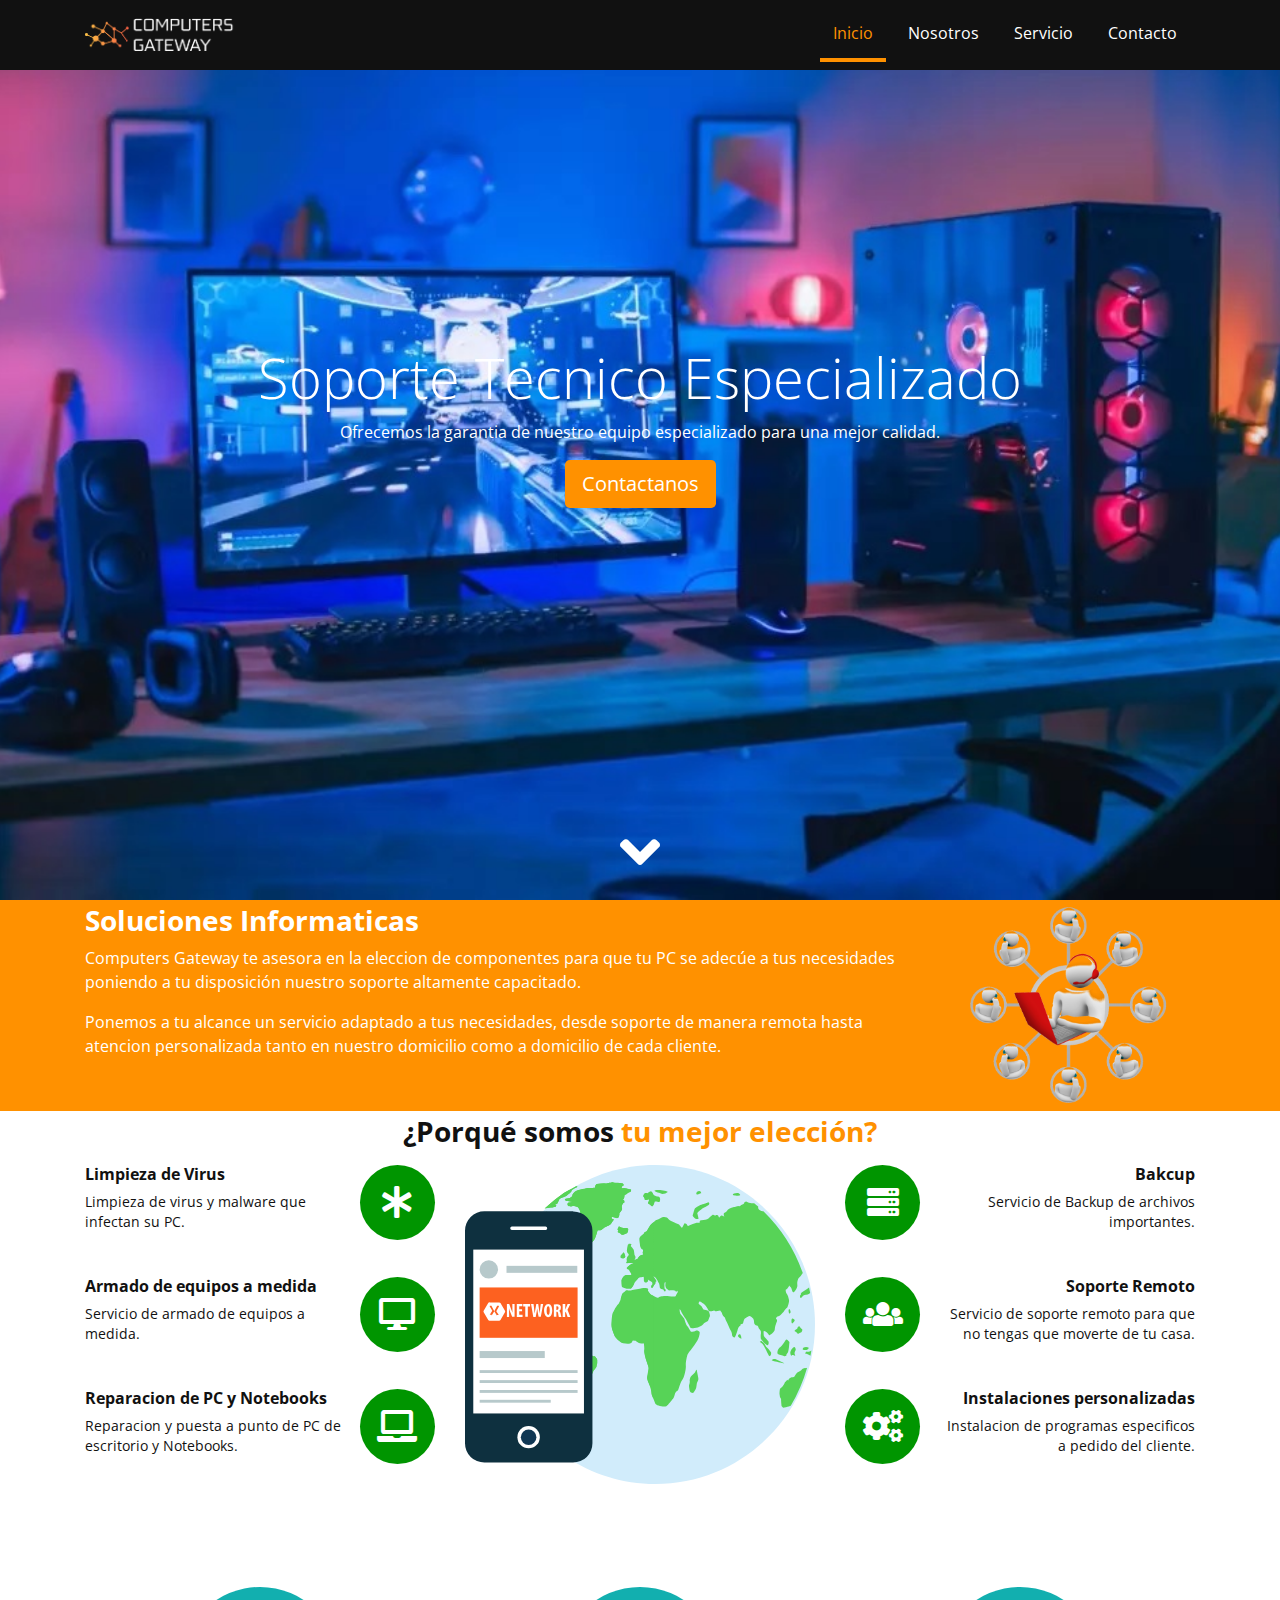
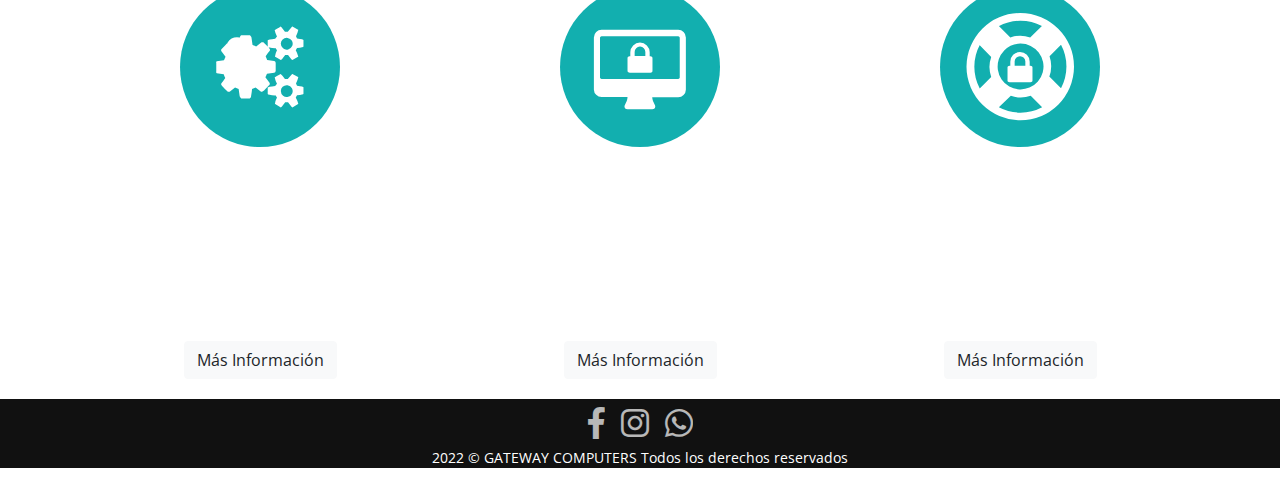
==== index.html @ 4ec20ef6 "Primer commit" ====
<!doctype html>
<html lang="en">

<head>
    <title>COMPUTERS GATEWAY</title>
    <!-- Required meta tags -->
    <meta charset="utf-8">
    <meta name="viewport" content="width=device-width, initial-scale=1, shrink-to-fit=no">
    <link rel="shortcut icon" type="image/x-icon" href="LOGOS/Logo.png">

    <!--Cargando fuentes-->
    <link href="https://fonts.googleapis.com/css?family=Open+Sans" rel="stylesheet">

    <!--Cargando Iconos-->
    <link rel="stylesheet" href="css/fontawesome-all.css" type="text/css">

    <!--Cargar galeria de imagenes-->
    <link rel="stylesheet" href="css/owl.carousel.min.css" type="text/css">

    <!--carga de archivos css-->
    <link rel="stylesheet" href="css/bootstrap.css">
    <link rel="stylesheet" href="css/animate.min.css">
    <link rel="stylesheet" href="css/estilos.css">

</head>

<body>
    <!--Menu superior-->
    <section class="bienvenidos">
        <header class="encabezado fixed-top" role="banner" id="encabezado">
            <div class="container">
                <a href="index.html" class="logo">
                    <img src="images/logop.png" alt="Logo del titulo">
                </a>
                
                </button>
                <button type="button" class="boton-menu d-md-none" data-toggle="collapse" data-target="#menu-principal" aria-expanded="false">
                   <i class="fas fa-bars" aria-hidden="true"></i>
               </button>
                <form action="#" id="bloque-buscar" class="collapse">
                    <div class="contenedor-bloque-buscar">
                        <input type="text" placeholder="Buscar...">
                        <input type="submit" value="Buscar">
                    </div>
                </form>
                <nav id="menu-principal" class="collapse">
                    <ul>
                        <li class="active"><a href="index.html">Inicio</a></li>
                        <li><a href="nosotros.html">Nosotros</a></li>
                        <li><a href="servicios.html">Servicio</a></li>
                        <li><a href="contacto.html">Contacto</a></li>
                    </ul>
                </nav>

            </div>

        </header>
        <!--Encabezado de pagina y titulo de ndex-->
        <div class="texto-encabezado text-center">
            <div class="container">
                <!--Efectos wow para el diseño estetico-->
                <h1 class="display-4 wow bounceIn">Soporte Tecnico Especializado</h1>
                <p class="wow bounceIn" data-wow-delay=".3s">Ofrecemos la garantia de nuestro equipo especializado para una mejor calidad.</p>
                <a href="contacto.html" class="btn btn-primary btn-lg">Contactanos</a>
            </div>
        </div>
        <!--Flecha bajar a la sección de agencia-->
        <div class="flecha-bajar text-center">
            <a data-scroll href="#agencia"><i class="fa fa-angle-down" aria-hidden="true"></i></a>
        </div>
    </section>
    <!--Sección de agencia-->
    <section class="agencia py-1" id="agencia">
        <div class="container">
            <div class="row">
                <div class="col-12 col-md-8 col-xl-9 wow bounceIn" data-wow-delay=".3s">
                    <h2 class="h3 text-center text-md-left font-weight-bold">Soluciones Informaticas</h2>
                    <p>Computers Gateway te asesora en la eleccion de componentes para que tu PC se adecúe a tus necesidades poniendo a tu disposición nuestro soporte altamente capacitado.</p>
                    <p>Ponemos a tu alcance un servicio adaptado a tus necesidades, desde soporte de manera remota hasta atencion personalizada tanto en nuestro domicilio como a domicilio de cada cliente.</p>
                </div>
                <div class="col-12 col-md-4 col-xl-3 wow bounceIn" data-wow-delay=".6s">
                    <img src="images/remotoo.png" alt="La agencia">
                </div>
            </div>
        </div>
    </section>
    <!--Sección de porque somos tu mejor elección-->
    <section class="tu-mejor-eleccion py-1">
        <div class="container">
            <!--titulo de sección-->
            <h2 class="h3 text-center font-weight-bold">¿Porqué somos <span>tu mejor elección?</span></h2>
            <p class="text-center"></p>
            <div class="row">
                <!--Primera parte lateral Izquierda-->
                <ul class="col-6 col-lg-4 text-center text-lg-left">
                    <!--Efectos wow de acercamiento-->
                    <li class="wow zoomIn" data-wow-duration=".3s" data-wow-delay=".3s">
                        <i class="fa fa-asterisk" aria-hidden="true"></i>
                        <div class="contenedor-eleccion">
                            <h4>Limpieza de Virus</h4>
                            <p class="d-none d-lg-flex">Limpieza de virus y malware que infectan su PC.</p>
                        </div>
                    </li>
                    <li class="wow zoomIn" data-wow-duration=".3s" data-wow-delay=".5">
                        <i class="fa fa-desktop" aria-hidden="true"></i>
                        <div class="contenedor-eleccion">
                            <h4>Armado de equipos a medida</h4>
                            <p class="d-none d-lg-flex">Servicio de armado de equipos a medida.</p>
                        </div>
                    </li>
                    <li class="wow zoomIn" data-wow-duration=".3s" data-wow-delay=".7s">
                        <i class="fa fa-laptop" aria-hidden="true"></i>
                        <div class="contenedor-eleccion">
                            <h4>Reparacion de PC y Notebooks</h4>
                            <p class="d-none d-lg-flex">Reparacion y puesta a punto de PC de escritorio y Notebooks.</p>
                        </div>
                    </li>
                </ul>
                <!--Imagen central-->
                <div class="d-none d-lg-block col-lg-4">
                    <img src="images/mundo.svg" alt="Mundo-movil">
                </div>
                <!--Parte lateral derecha-->
                <ul class="col-6 col-lg-4 text-center text-lg-right">
                    <li class="wow zoomIn" data-wow-duration=".3s" data-wow-delay=".9s">
                        <i class="fa fa-server" aria-hidden="true"></i>
                        <div class="contenedor-eleccion">
                            <h4>Bakcup</h4>
                            <p class="d-none d-lg-flex">Servicio de Backup de archivos importantes.</p>
                        </div>
                    </li>
                    <li class="wow zoomIn" data-wow-duration=".3s" data-wow-delay="1.1s">
                        <i class="fa fa-users" aria-hidden="true"></i>
                        <div class="contenedor-eleccion">
                            <h4>Soporte Remoto</h4>
                            <p class="d-none d-lg-flex">Servicio de soporte remoto para que no tengas que moverte de tu casa.</p>
                        </div>
                    </li>
                    <li class="wow zoomIn" data-wow-duration=".3s" data-wow-delay="1.3s">
                        <i class="fa fa-cogs" aria-hidden="true"></i>
                        <div class="contenedor-eleccion">
                            <h4>Instalaciones personalizadas</h4>
                            <p class="d-none d-lg-flex">Instalacion de programas especificos a pedido del cliente.</p>
                        </div>
                    </li>
                </ul>
            </div>
        </div>
    </section>
    <!--Sección de servicios-->
    <main class="servicios py-1">
        <div class="container">
            <!--Tirulo de sección-->
            <h2 class="h2 text-center font-weight-bold">Nuestros Servicios</h2>
            <div class="row">
                <!--Sección lateral izquierda-->
                <article class="col-md-4 wow bounceInLeft" data-wow-delay=".3s">
                    <img src="images/servicio-1.svg" alt="Servicio Desarrollo de Aplicaciones Mobiles">
                    <h3><a href="#">Desarrollo de Aplicaciones Mobiles</a></h3>
                    <p class="d-none d-md-flex">Desarrollamos aplicaciones móviles y plataformas web. Nuestra principal cualidad está en el desarrollo de software a medida de tus necesidades.</p>
                    <a href="#" class="btn btn-light d-none d-md-flex">Más Información</a>
                </article>
                <!--Sección central-->
                <article class="col-md-4 wow bounceInUp" data-wow-delay=".5s">
                    <img src="images/servicio-2.svg" alt="Servicio Consultoría Tecnológica">
                    <h3><a href="#">Consultoría Tecnológica</a></h3>
                    <p class="d-none d-md-flex">Ofrecemos consultoría tecnológica especializada en movilidad, necesaria previo al desarrollo de cualquier proyecto.</p>
                    <a href="#" class="btn btn-light d-none d-md-flex">Más Información</a>
                </article>
                <!--Sección lateral derecha-->
                <article class="col-md-4 wow bounceInRight">
                    <img src="images/servicio-3.svg" alt="Servicio Marketing y publicidad Movil">
                    <h3><a href="#">Marketing y publicidad Movil</a></h3>
                    <p class="d-none d-md-flex">Desarrollamos campañas publicitarias para tus APP. Hacemos conocer tu marca en el momento exacto para conseguir un mayor inpacto.</p>
                    <a href="#" class="btn btn-light d-none d-md-flex">Más Información</a>
                </article>
            </div>
        </div>
    </main>
    <!--Seccióon últimos proyectos-->
    <!--<section class="ultimos-proyectos py-1">
        <!--Carrolusel de imágenes-->
    <!--    <div class="container">
            <h2 class="text-center font-weight-bold">Últimos Proyectos</h2>
            <div class="owl-carousel">
                <a href="#">
                    <h4>App Lima Travels</h4>
                    <img src="images/proyecto1.jpg" alt="Proyecto App Lima Travels">
                </a>
                <a href="#">
                    <h4>Apps Uber</h4>
                    <img src="images/proyecto2.jpg" alt="Proyecto Apps Uber">
                </a>
                <a href="#">
                    <h4>App Pizza Perú</h4>
                    <img src="images/proyecto3.jpg" alt="Proyecto App Pizza Perú">
                </a>
                <a href="#">
                    <h4>App Muebles Hoy</h4>
                    <img src="images/proyecto4.jpg" alt="Proyecto App Muebles Hoy">
                </a>
                <a href="#">
                    <h4>App Clima Perú</h4>
                    <img src="images/proyecto5.jpg" alt="Proyecto App Clima Perú">
                </a>
                <a href="#">
                    <h4>App Playa</h4>
                    <img src="images/proyecto6.jpg" alt="Proyecto App Playa">
                </a>
            </div>
        </div>
    </section>
    <!--Footer de página-->
    <footer class="piedepagina" role="contentinfo">
        <div class="container">
            
            <ul class="redes-sociales">
                <li><a href="https://www.facebook.com/computersgatewaycordoba"><i class="fab fa-facebook-f" aria-hidden="true"></i></a></li>
                <li><a href="https://www.instagram.com/computersgateway/"><i class="fab fa-instagram" aria-hidden="true"></i></a></li>
                <li><a href="https://wa.me/+5492302544807"><i class="fab fa-whatsapp" aria-hidden="true"></i></a></li>
            </ul>
        </div>
        <p>2022 © GATEWAY COMPUTERS Todos los derechos reservados</p>
    </footer>
    <a class="ir-arriba" data-scroll href="#encabezado"><i class="fas fa-arrow-circle-up" aria-hidden="true"></i></a>


    <!--Carga de archivos js-->
    <script src="js/jquery-1.9.1.min.js"></script>
    <script src="js/bootstrap.min.js"></script>
    <script src="js/owl.carousel.min.js"></script>
    <script type="text/javascript">
        $(document).ready(function() {
            $(".owl-carousel").owlCarousel({
                loop: true,
                margin: 0,
                nav: true,
                autoWidth: false,
                navText: ['<i class="fa fa-arrow-circle-left" title="Anterior"></i>', '<i class="fa  fa-arrow-circle-right" title="Siguiente"></i>'],
                responsive: {
                    0: {
                        items: 1
                    },
                    500: {
                        items: 2,
                        margin: 20
                    },
                    800: {
                        items: 3,
                        margin: 20
                    },
                    1000: {
                        items: 4,
                        margin: 20
                    }
                }
            });
        });
    </script>
    <script src="js/wow.min.js"></script>
    <script src="js/smooth-scroll.min.js"></script>
    <script src="js/sitio.js"></script>
</body>

</html>
---- css/estilos.css ----
html {
  font-size: 15px; }

body {
  font-family: 'Open Sans', sans-serif;
  color: #111111; }

.bienvenidos {
  background: url("../images/fondoenca.jpg") no-repeat center top;
  color: #fff;
  background-size: cover;
  background-attachment: fixed !important;
  height: 100vh;
  display: -webkit-box;
  display: -ms-flexbox;
  display: flex;
  -webkit-box-orient: vertical;
  -webkit-box-direction: normal;
      -ms-flex-direction: column;
          flex-direction: column; }

.encabezado {
  background: #111111;
  color: #fff;
  padding: .5rem 0;
  -webkit-transition: all .5s ease;
  transition: all .5s ease; }

.encabezado.fondo-menu {
  background: #ff9100;
  padding: 1rem 0; }

.encabezado .container {
  display: -webkit-box;
  display: -ms-flexbox;
  display: flex;
  -webkit-box-align: center;
      -ms-flex-align: center;
          align-items: center;
  -ms-flex-wrap: wrap;
      flex-wrap: wrap; }

.encabezado .logo img {
  width: 150px;
  height: auto; }

.boton-buscar, .boton-menu {
  border: 0;
  font-size: 2rem;
  margin: 0;
  padding: 0 .5rem;
  background: transparent;
  color: #fff; }

.boton-buscar:focus, .boton-menu:focus {
  outline: 0; }

.boton-buscar {
  margin-left: auto;
  margin-right: .8rem; }

#bloque-buscar {
  -webkit-box-flex: 1;
      -ms-flex: 1 1 100%;
          flex: 1 1 100%; }

.contenedor-bloque-buscar {
  display: -webkit-box;
  display: -ms-flexbox;
  display: flex;
  height: 3rem;
  margin: 1rem 0; }

.contenedor-bloque-buscar input[type="text"] {
  border: 0;
  border-radius: 5px 0 0 5px;
  padding: 1rem;
  -webkit-box-flex: 1;
      -ms-flex: 1 1 auto;
          flex: 1 1 auto; }

.contenedor-bloque-buscar input[type="submit"] {
  -webkit-box-flex: 1;
      -ms-flex: 1 1 auto;
          flex: 1 1 auto;
  border: 0;
  border-radius: 0 5px 5px 0;
  background: #ff9100
;
  color: #fff;
  -webkit-box-flex: 0;
      -ms-flex: 0 1 auto;
          flex: 0 1 auto;
  padding: 0 1rem; }

#menu-principal {
  -webkit-box-flex: 1;
      -ms-flex: 1 1 100%;
          flex: 1 1 100%; }

#menu-principal ul {
  padding: 0;
  list-style: none;
  margin: 1rem 0 0 0; }

#menu-principal ul a {
  display: block;
  padding: .8rem 0;
  text-align: center;
  color: #fff;
  text-transform: uppercase;
  border-top: 1px solid #8c8888;
  text-decoration: none; }

#menu-principal ul a:hover,
#menu-principal ul li.active a {
  color: #ff9100
; }

.texto-encabezado {
  -webkit-box-flex: 1;
      -ms-flex: 1 1 auto;
          flex: 1 1 auto;
  display: -webkit-box;
  display: -ms-flexbox;
  display: flex;
  -webkit-box-align: center;
      -ms-flex-align: center;
          align-items: center; }

.texto-encabezado .display-4 {
  margin-top: 3rem; }

.texto-encabezado .display-4 .btn-primary {
  margin-top: 1rem; }

.btn-primary {
  color: #fff;
  background-color: #ff9100
;
  border-color: transparent;
  -webkit-transition: all .5s ease;
  transition: all .5s ease; }

.btn-primary:hover,
.btn-primary:focus,
.btn-primary:active:hover {
  background-color: #009500;
  border-color: transparent; }

.flecha-bajar a {
  display: inline-block;
  color: #fff;
  font-size: 4rem;
  -webkit-animation: flecha-animada 2s ease-in-out  infinite;
          animation: flecha-animada 2s ease-in-out  infinite; }

@-webkit-keyframes flecha-animada {
  from {
    -webkit-transform: translateY(0);
            transform: translateY(0); }
  50% {
    -webkit-transform: translateY(6px);
            transform: translateY(6px); }
  to {
    -webkit-transform: translateY(0);
            transform: translateY(0); } }

@keyframes flecha-animada {
  from {
    -webkit-transform: translateY(0);
            transform: translateY(0); }
  50% {
    -webkit-transform: translateY(6px);
            transform: translateY(6px); }
  to {
    -webkit-transform: translateY(0);
            transform: translateY(0); } }
.agencia {
  background: #ff9100
;
  color: #fff; }

.agencia img {
  width: 80%;
  margin: 0 auto;
  display: block; }

.tu-mejor-eleccion h2 span {
  color: #ff9100
; }

.tu-mejor-eleccion ul,
.tu-mejor-eleccion ul li {
  list-style: none; }

.tu-mejor-eleccion ul li .fa,
.tu-mejor-eleccion ul li .far,
.tu-mejor-eleccion ul li .fas {
  font-size: 2rem;
  background: #009500;
  border-radius: 50%;
  width: 4.7rem;
  height: 4.7rem;
  line-height: 4.7rem;
  color: #fff; }

.tu-mejor-eleccion ul li .contenedor-eleccion h4 {
  font-size: 1.2rem;
  font-weight: bold;
  margin-top: .8rem; }

.tu-mejor-eleccion ul li {
  min-height: 9rem; }

.servicios {
  background: url("../images/fondopie.jpg") no-repeat center center;
  background-size: cover;
  background-attachment: fixed !important;
  color: #fff; }

.servicios article {
  display: -webkit-box;
  display: -ms-flexbox;
  display: flex;
  -webkit-box-align: center;
      -ms-flex-align: center;
          align-items: center;
  margin: 1rem 0; }

.servicios img {
  -webkit-box-flex: 0;
      -ms-flex: 0 0 60px;
          flex: 0 0 60px;
  overflow: hidden;
  margin-right: 1rem; }

.servicios h3 {
  margin: 0;
  font-size: 1.1rem;
  -webkit-box-flex: 1;
      -ms-flex: 1 1 auto;
          flex: 1 1 auto; }

.servicios h3 a {
  color: #fff;
  display: -webkit-box;
  display: -ms-flexbox;
  display: flex;
  -webkit-box-pack: justify;
      -ms-flex-pack: justify;
          justify-content: space-between;
  -webkit-box-align: center;
      -ms-flex-align: center;
          align-items: center;
  text-decoration: none; }

.servicios h3 a::after {
  content: "\f054";
  font-family: 'Font Awesome\ 5 Free';
  font-weight: 900;
  font-size: 2rem;
  margin-left: 1rem;
  opacity: .5;
  position: relative;
  left: 0;
  -webkit-transition: all .5s ease;
  transition: all .5s ease; }

.servicios h3 a:hover::after {
  left: -.5rem;
  opacity: 1;
  color: #ff9100
; }

.ultimos-proyectos a {
  text-decoration: none; }

.ultimos-proyectos a h4 {
  font-size: 1rem;
  font-weight: bold;
  text-align: center;
  color: #111111; }

.ultimos-proyectos .container {
  padding-left: 0;
  padding-right: 0; }

.ultimos-proyectos .owl-nav {
  display: -webkit-box;
  display: -ms-flexbox;
  display: flex;
  -webkit-box-pack: center;
      -ms-flex-pack: center;
          justify-content: center;
  margin: .3rem 0; }

.ultimos-proyectos .container .owl-carousel .owl-nav .owl-prev,
.ultimos-proyectos .container .owl-carousel .owl-nav .owl-next {
  font-size: 3rem;
  margin: 0 .5rem;
  color: #ff9100
;
  -webkit-transition: all .5s ease;
  transition: all .5s ease; }

.ultimos-proyectos .container .owl-carousel .owl-nav .owl-prev:hover,
.ultimos-proyectos .container .owl-carousel .owl-nav .owl-next:hover {
  color: #009500; }

.piedepagina {
  background: #111111;
  color: #fff;
  text-align: center;
  font-size: .9rem; }

.piedepagina .redes-sociales {
  display: -webkit-box;
  display: -ms-flexbox;
  display: flex;
  -webkit-box-pack: center;
      -ms-flex-pack: center;
          justify-content: center;
  list-style: none;
  margin: 0;
  padding: 0; }

.piedepagina .redes-sociales a {
  color: #fff;
  font-size: 2rem;
  margin: 0 .5rem;
  opacity: .7;
  -webkit-transition: all .5s ease;
  transition: all .5s ease; }

.piedepagina .redes-sociales a:hover {
  opacity: 1; }

.ir-arriba {
  position: fixed;
  bottom: 1rem;
  right: 1rem;
  font-size: 3rem;
  color: #ff9100
;
  text-decoration: none;
  z-index: 99999;
  line-height: 0;
  display: none;
  -webkit-transition: all .5s ease;
  transition: all .5s ease; }

.ir-arriba:hover,
.ir-arriba:focus {
  outline: 0;
  text-decoration: none;
  color: #fff; }

.paginas-internas .bienvenidos {
  height: 50vh; }

.paginas-internas .ruta {
  background: #ff9100
;
  color: #fff; }

.paginas-internas .ruta a {
  color: #fff;
  text-decoration: underline; }

.paginas-internas .ruta a:hover {
  text-decoration: none; }

.paginas-internas .card-header {
  background: #ff9100
;
  color: #fff;
  display: block;
  padding: 1rem;
  border-radius: 5px;
  text-decoration: none;
  -webkit-transition: all .5s ease;
  transition: all .5s ease; }

.paginas-internas .card-header:hover {
  background: #009500; }

.paginas-internas .card-header .mb-0 .btn {
  font-size: 1.2rem; }

.paginas-internas .card-header .mb-0 a {
  display: block;
  text-decoration: none; }

.paginas-internas .lista-servicios {
  background: #009500; }

.paginas-internas .lista-servicios .item-servicios {
  background: #fff;
  text-align: center;
  border: 5px solid #057705;
  border-radius: 5px;
  margin-bottom: 1rem;
  padding: 1rem; }

.paginas-internas .lista-servicios .item-servicios .fa {
  font-size: 6rem;
  color: #ff9100
;
  margin-bottom: 1rem;
  -webkit-transition: all 1s ease;
  transition: all 1s ease; }

.paginas-internas .lista-servicios .item-servicios:hover .fa {
  -webkit-transform: rotateY(360deg);
          transform: rotateY(360deg);
  -webkit-transform-style: preserve-3d;
          transform-style: preserve-3d; }

@media (min-width: 768px) {
  #menu-principal {
    height: auto !important;
    display: block;
    -webkit-box-flex: 0;
        -ms-flex: 0 1 auto;
            flex: 0 1 auto;
    margin-left: auto;
    -webkit-box-ordinal-group: 2;
        -ms-flex-order: 1;
            order: 1; }

  #menu-principal ul {
    display: -webkit-box;
    display: -ms-flexbox;
    display: flex;
    margin: 0 0 0 0; }

  #menu-principal ul li a {
    padding: .8rem;
    text-transform: capitalize;
    margin: 0 .3rem;
    border-top: 0px;
    border-bottom: 4px solid transparent;
    -webkit-transition: all .5s ease;
    transition: all .5s ease; }

  #menu-principal ul li.active a,
  #menu-principal ul li a:hover {
    color: #ff9100
;
    border-bottom: 4px solid; }

  .logo {
    display: -webkit-box;
    display: -ms-flexbox;
    display: flex; }

  .boton-buscar {
    margin-left: 1rem;
    margin-right: 0;
    -webkit-box-ordinal-group: 3;
        -ms-flex-order: 2;
            order: 2; }

  #bloque-buscar {
    -webkit-box-ordinal-group: 4;
        -ms-flex-order: 3;
            order: 3;
    position: absolute;
    width: 20rem;
    right: 3rem;
    top: 2.8rem;
    -webkit-transition: all .5s ease;
    transition: all .5s ease; }

  /*Seccion servicios*/
  .servicios article {
    margin: 1rem 0;
    -webkit-box-orient: vertical;
    -webkit-box-direction: normal;
        -ms-flex-direction: column;
            flex-direction: column;
    -webkit-box-align: center;
        -ms-flex-align: center;
            align-items: center;
    text-align: center; }

  .servicios img {
    -webkit-box-flex: 0;
        -ms-flex: 0 0 160px;
            flex: 0 0 160px;
    overflow: hidden;
    margin-right: 0;
    margin-bottom: 1rem;
    -webkit-transition: all 1s ease;
    transition: all 1s ease; }

  .servicios article:hover img {
    -webkit-transform: rotateY(360deg);
            transform: rotateY(360deg);
    -webkit-transform-style: preserve-3d;
            transform-style: preserve-3d; }

  .servicios h3 a::after {
    display: none; }

  .servicios h3 {
    margin: 0 0 .5rem 0;
    font-size: 1.5rem;
    -webkit-box-flex: 0;
        -ms-flex: 0 1 auto;
            flex: 0 1 auto;
    width: 100%; }

  .servicios h3 a {
    display: block;
    width: 100%; }

  .servicios p {
    width: 100%; }

  .servicios .btn-light {
    margin-top: auto; }

  /*Pagina servicios*/
  .paginas-internas .lista-servicios .col-md-4 {
    display: -webkit-box;
    display: -ms-flexbox;
    display: flex; }

  .paginas-internas .lista-servicios .item-servicios {
    display: -webkit-box;
    display: -ms-flexbox;
    display: flex;
    -webkit-box-orient: vertical;
    -webkit-box-direction: normal;
        -ms-flex-direction: column;
            flex-direction: column; }

  .paginas-internas .lista-servicios .item-servicios .btn-primary {
    margin-top: auto; } }
@media (min-width: 992px) {
  html {
    font-size: 16px; }

  .bienvenidos {
    background: url("../images/fondoenca.jpg") no-repeat center top;
    background-size: cover; }

  .tu-mejor-eleccion ul li {
    display: -webkit-box;
    display: -ms-flexbox;
    display: flex;
    min-height: 7rem; }

  .tu-mejor-eleccion ul li .fa,
  .tu-mejor-eleccion ul li .far {
    text-align: center;
    -webkit-box-flex: 0;
        -ms-flex: 0 1 auto;
            flex: 0 1 auto;
    margin-right: 1rem;
    -webkit-transition: all 1s ease;
    transition: all 1s ease; }

  .tu-mejor-eleccion ul li:hover .fa,
  .tu-mejor-eleccion ul li:hover .far {
    -webkit-transform: rotateY(360deg);
            transform: rotateY(360deg);
    -webkit-transform-style: preserve-3d;
            transform-style: preserve-3d;
    background: #ff9100
; }

  .contenedor-eleccion {
    -webkit-box-flex: 1;
        -ms-flex: 1 0 0px;
            flex: 1 0 0px; }

  .tu-mejor-eleccion ul li .contenedor-eleccion h4 {
    margin-top: 0;
    font-size: 1rem; }

  .tu-mejor-eleccion ul:first-child .fa,
  .tu-mejor-eleccion ul:first-child .far {
    -webkit-box-ordinal-group: 2;
        -ms-flex-order: 1;
            order: 1;
    margin-left: 1rem;
    margin-right: 0; }

  .tu-mejor-eleccion ul li p {
    font-size: .85rem; }

  .servicios {
    background: url("../images/fondopie.jpg") no-repeat center top;
    background-size: cover; } }

/*# sourceMappingURL=estilos.css.map */
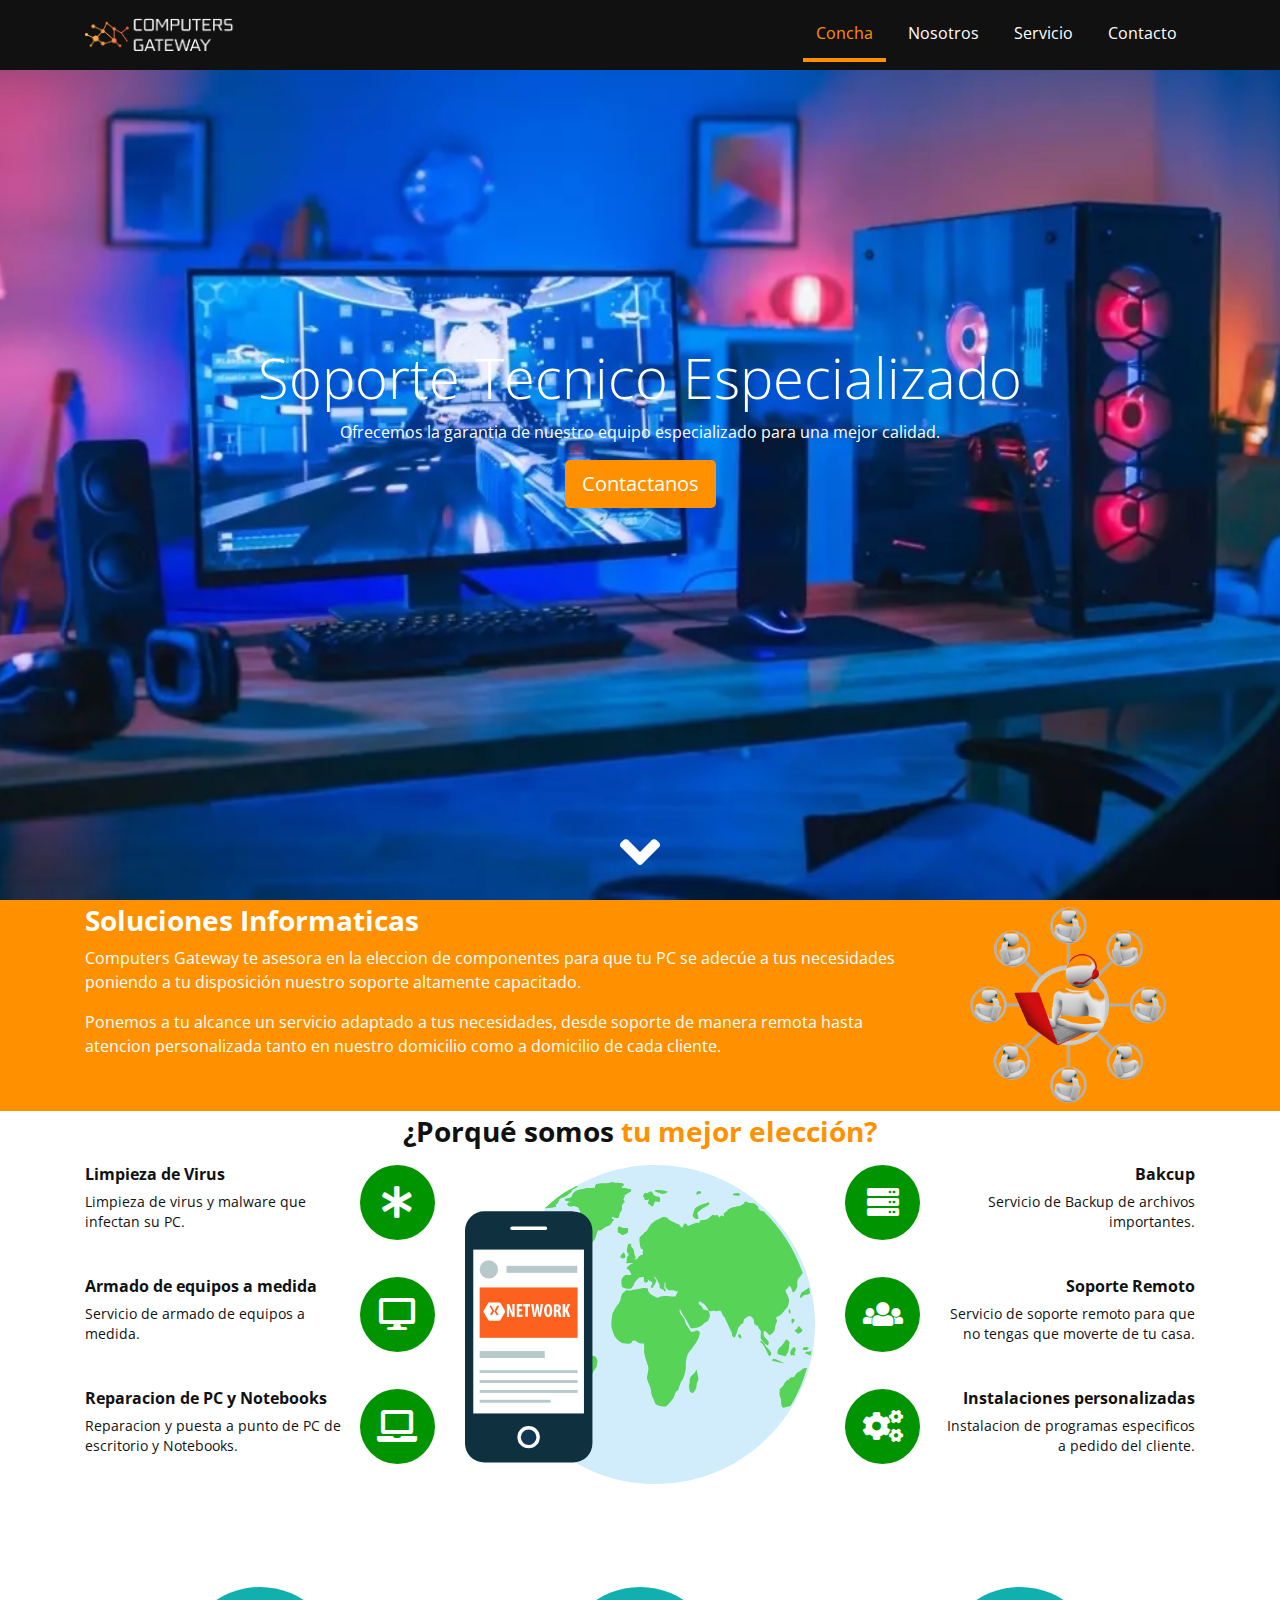
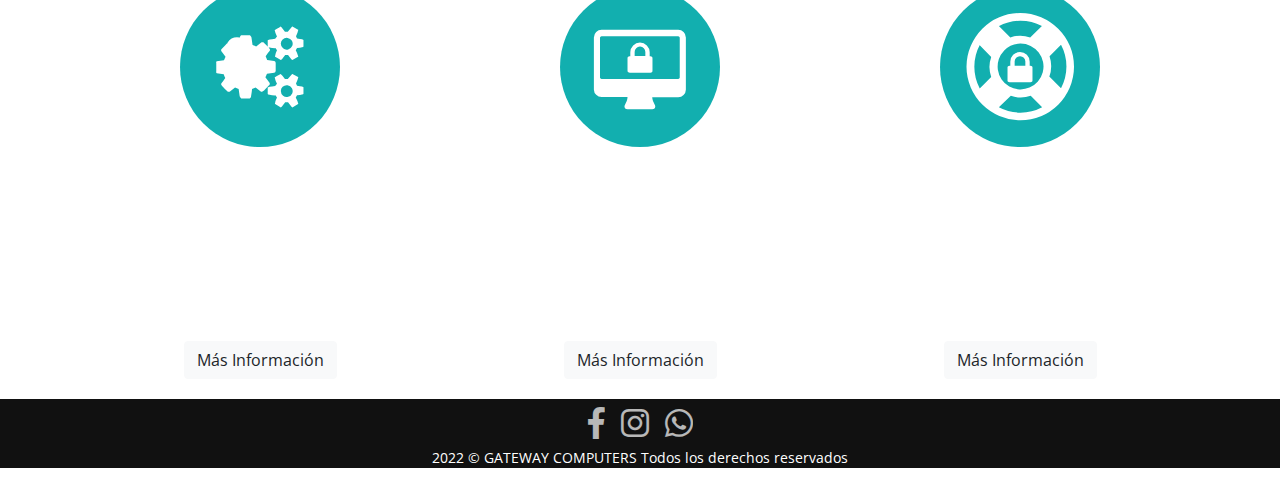
==== commit 65845e80: "Se cabio el titulo por concha" ====
--- a/index.html
+++ b/index.html
@@ -2,7 +2,7 @@
 <html lang="en">
 
 <head>
-    <title>COMPUTERS GATEWAY</title>
+    <title>COMPUTERS GATEWAY Agustin</title>
     <!-- Required meta tags -->
     <meta charset="utf-8">
     <meta name="viewport" content="width=device-width, initial-scale=1, shrink-to-fit=no">
@@ -45,7 +45,7 @@
                 </form>
                 <nav id="menu-principal" class="collapse">
                     <ul>
-                        <li class="active"><a href="index.html">Inicio</a></li>
+                        <li class="active"><a href="index.html">Concha</a></li>
                         <li><a href="nosotros.html">Nosotros</a></li>
                         <li><a href="servicios.html">Servicio</a></li>
                         <li><a href="contacto.html">Contacto</a></li>
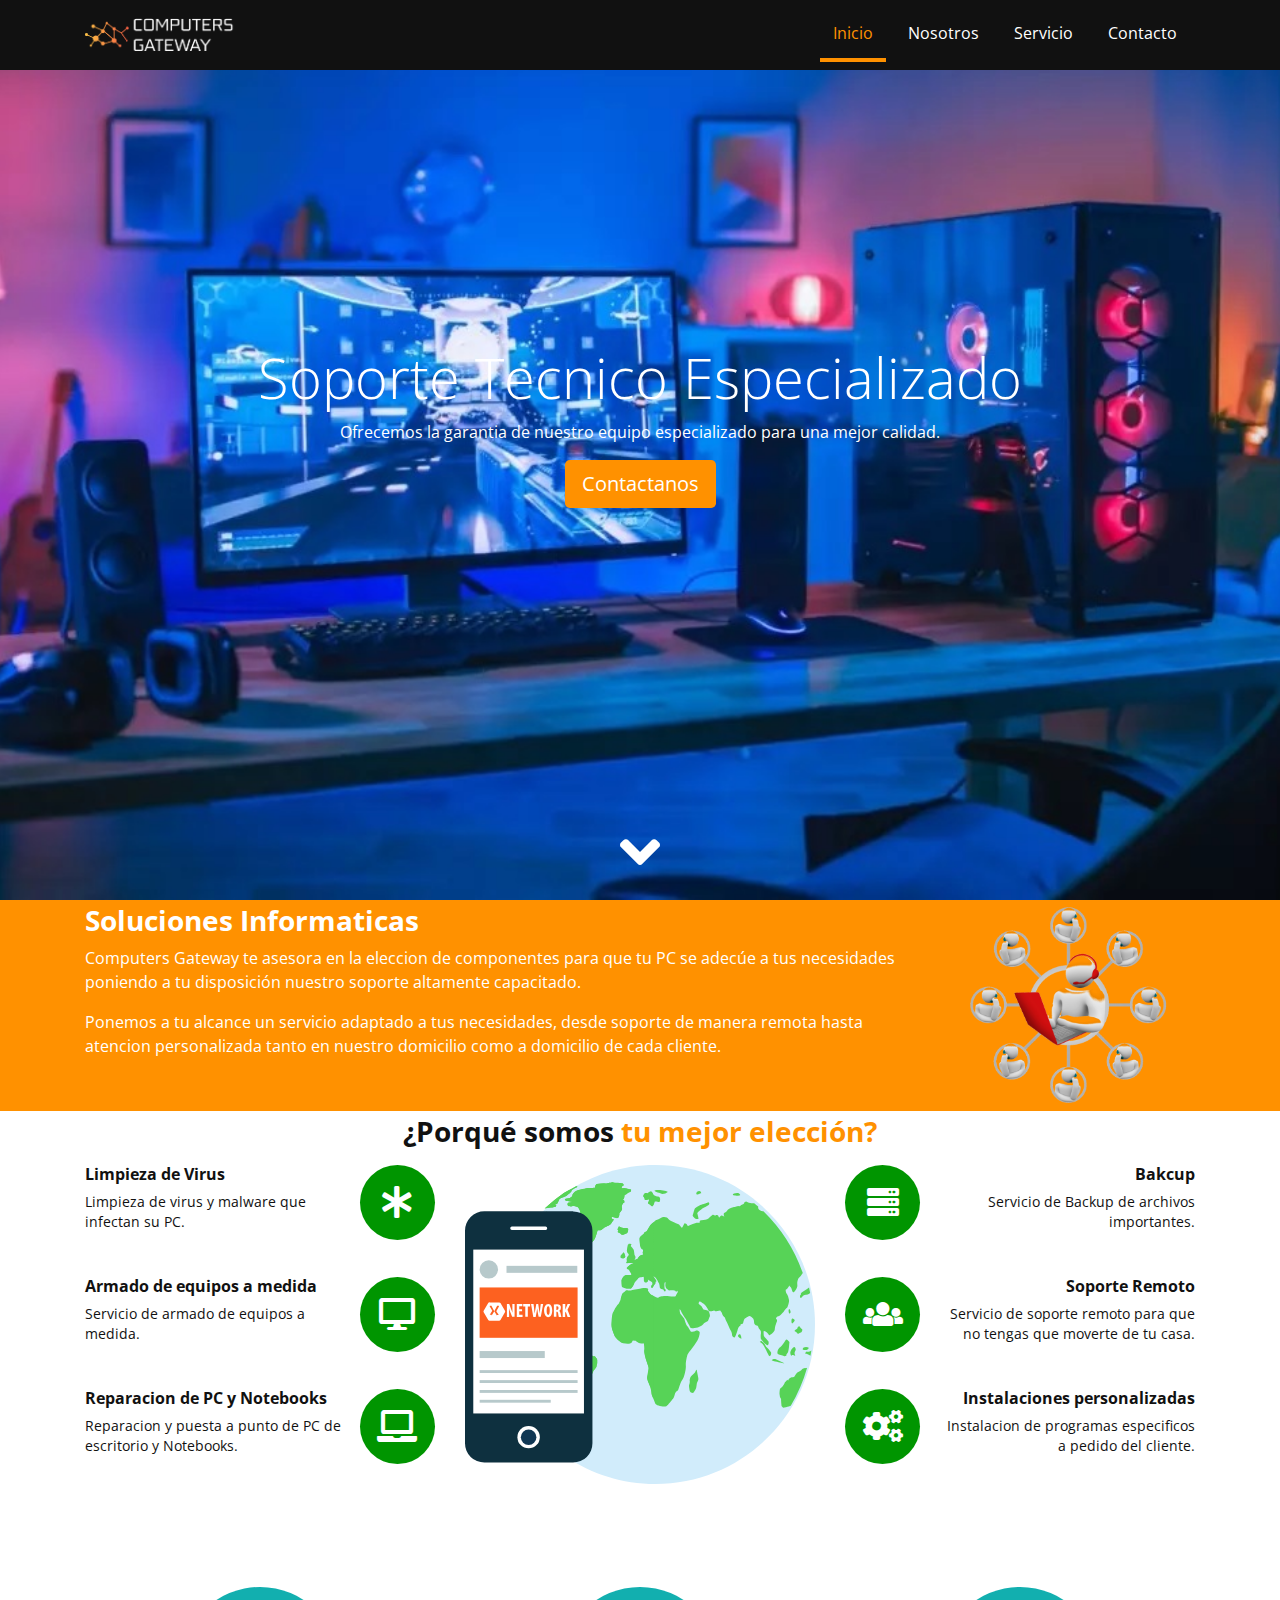
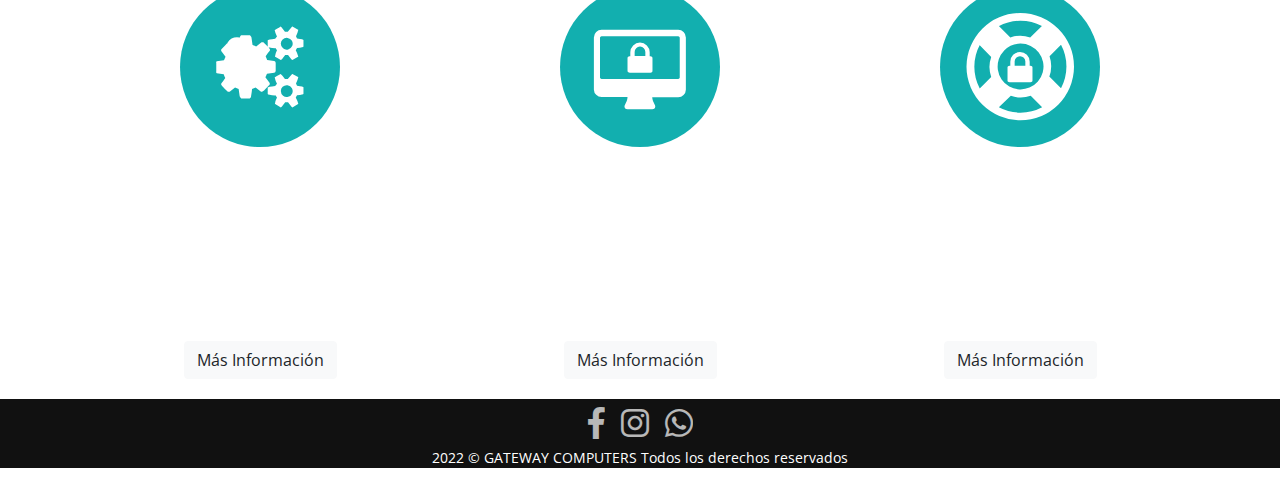
==== commit 26a2322b: "Se coloco INICIO" ====
--- a/index.html
+++ b/index.html
@@ -45,7 +45,7 @@
                 </form>
                 <nav id="menu-principal" class="collapse">
                     <ul>
-                        <li class="active"><a href="index.html">Concha</a></li>
+                        <li class="active"><a href="index.html">Inicio</a></li>
                         <li><a href="nosotros.html">Nosotros</a></li>
                         <li><a href="servicios.html">Servicio</a></li>
                         <li><a href="contacto.html">Contacto</a></li>
